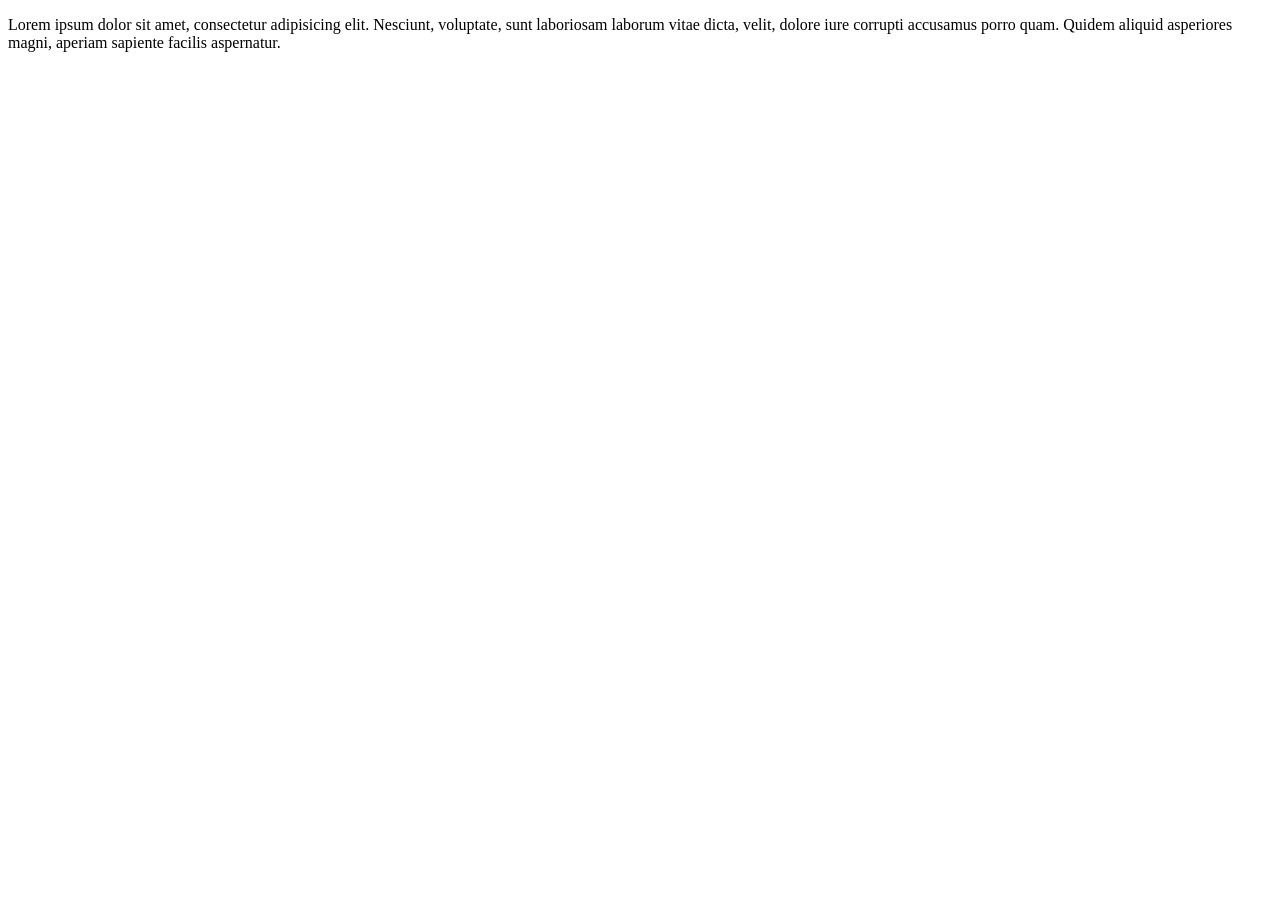
==== karma.html @ a4338d5f "intitial commit" ====
<!DOCTYPE html>
<html lang="en">
<head>
	<meta charset="UTF-8">
	<title>Document</title>
</head>
<body>
<p>Lorem ipsum dolor sit amet, consectetur adipisicing elit. Nesciunt, voluptate, sunt laboriosam laborum vitae dicta, velit, dolore iure corrupti accusamus porro quam. Quidem aliquid asperiores magni, aperiam sapiente facilis aspernatur.</p>
	
</body>
</html>
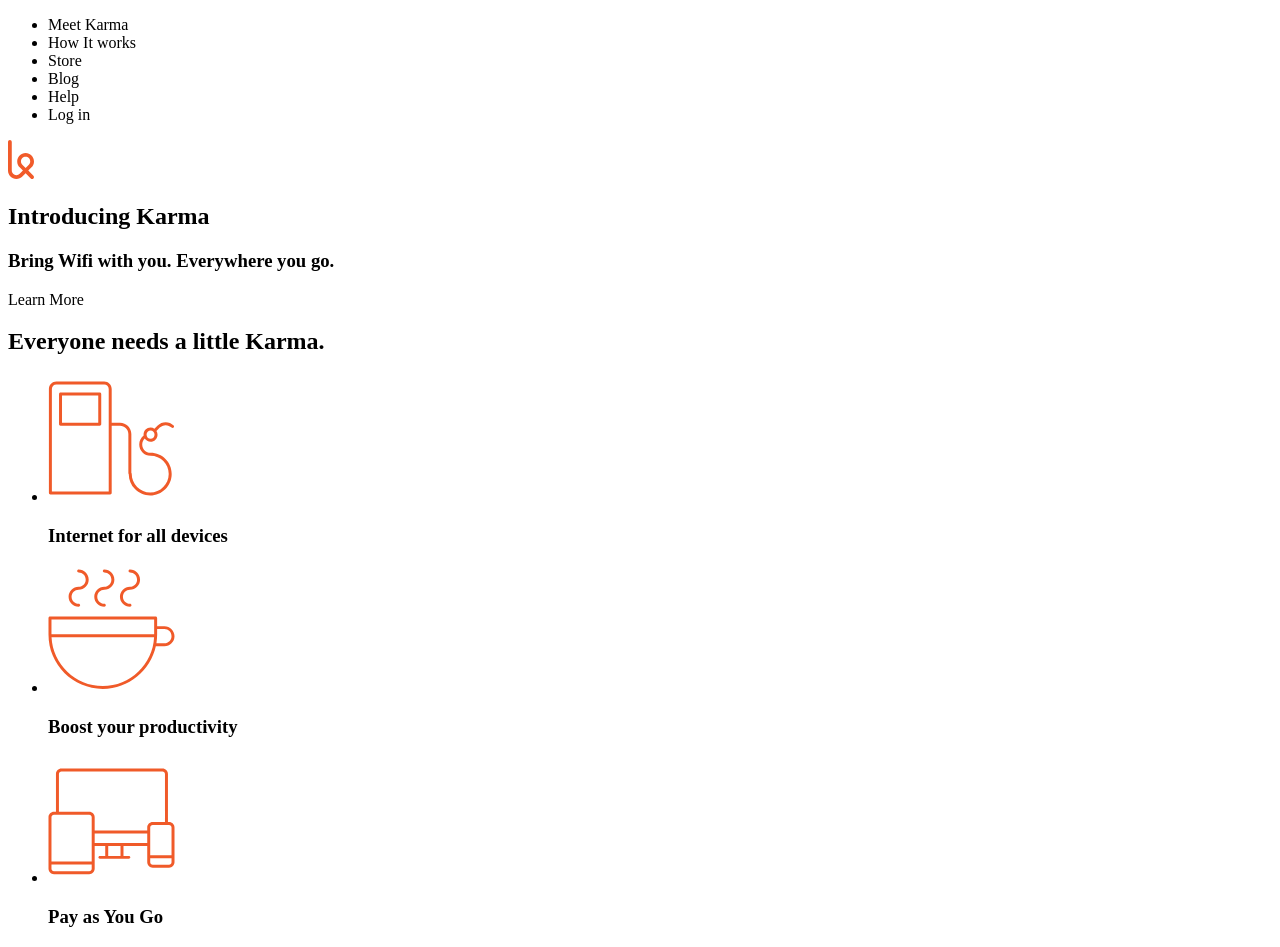
==== commit 103e3c36: "Add files and multiple CSS updates" ====
--- a/karma.html
+++ b/karma.html
@@ -2,10 +2,57 @@
 <html lang="en">
 <head>
 	<meta charset="UTF-8">
-	<title>Document</title>
+	<title>Karma Landing Page</title>
+	<link rel="stylesheet" type="text/css" href="css/normalize.css">
+	<link rel="stylesheet" href="css/style.css">
+    <link href='http://fonts.googleapis.com/css?family=Roboto:400,500,300' rel='stylesheet' type='text/css'>
+
 </head>
 <body>
-<p>Lorem ipsum dolor sit amet, consectetur adipisicing elit. Nesciunt, voluptate, sunt laboriosam laborum vitae dicta, velit, dolore iure corrupti accusamus porro quam. Quidem aliquid asperiores magni, aperiam sapiente facilis aspernatur.</p>
-	
+    <nav class="top-navigation">
+        <div class="content">
+            <ul class="links">
+                <li class="active">Meet Karma</li>
+                <li>How It works</li>
+                <li>Store</li>
+                <li>Blog</li>
+                <li>Help</li>
+                <li>Log in</li>
+            </ul>
+            <img class="logo" src="Images/karma-logo.svg" alt="Karma" width="26">
+        </div>
+    </nav>
+    <section class="background-main">
+        <div class="content">
+            <h1>Introducing Karma</h1>
+            <h3>Bring Wifi with you. Everywhere you go.</h3>
+            <div class="buttons">Learn More</div>
+        </div>
+    </section>
+    <section class="cases">
+        <section class="content">
+            <h2>Everyone needs a little Karma.</h2>
+            <ul class="devices">
+                <li>
+                    <img width="127" height="127" src="Images/icon-refill%20copy.svg" alt="Internet for all devices image">
+                    <div class="caption">
+                        <h3>Internet for all devices</h3>
+                    </div>
+                </li>
+                <li>
+                    <img width="127" height="127" src="Images/icon-coffee%20copy.svg">
+                    <div class="caption">
+                        <h3>Boost your productivity</h3>
+                    </div>
+                </li>
+                <li>
+                    <img width="127" height="127" src="Images/icon-devices%20copy.svg" alt="Pay as You Go image">
+                    <div class="caption">
+                        <h3>Pay as You Go</h3>
+                    </div>
+                </li>
+            </ul>
+        </section>
+    </section>
 </body>
 </html>
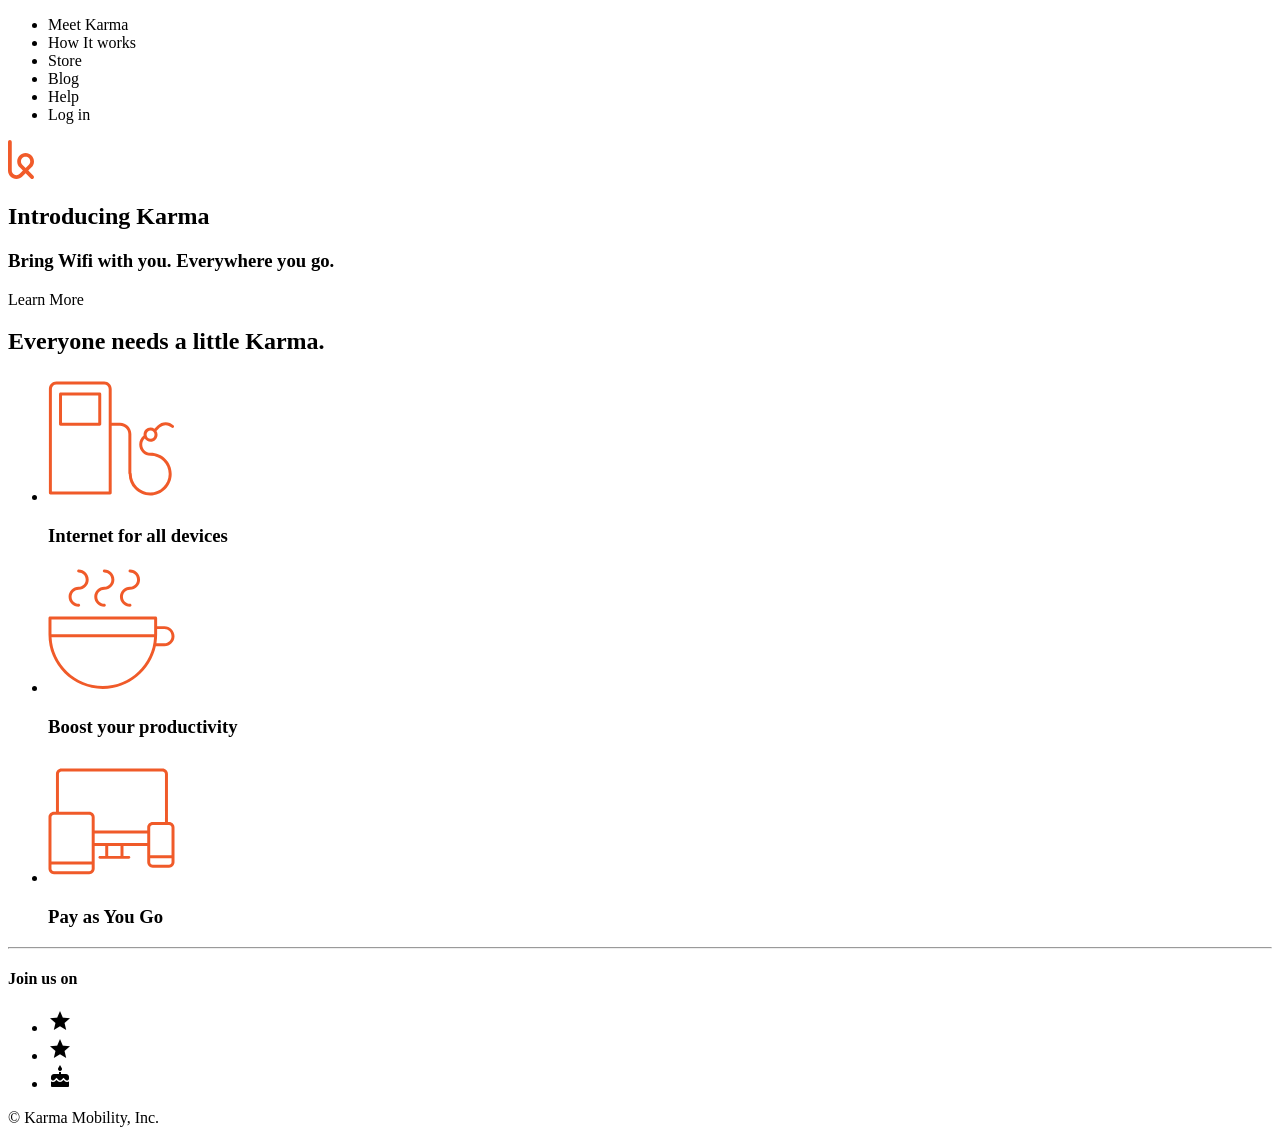
==== commit 6dae5a7c: "added footer html and css declarations" ====
--- a/karma.html
+++ b/karma.html
@@ -6,7 +6,8 @@
 	<link rel="stylesheet" type="text/css" href="css/normalize.css">
 	<link rel="stylesheet" href="css/style.css">
     <link href='http://fonts.googleapis.com/css?family=Roboto:400,500,300' rel='stylesheet' type='text/css'>
-
+    <link rel="stylesheet" href="//fonts.googleapis.com/icon?family=Material+Icons">
+    <link rel="icon" type="image/png" href="Images/favicon.ico" />
 </head>
 <body>
     <nav class="top-navigation">
@@ -54,5 +55,17 @@
             </ul>
         </section>
     </section>
+    <footer class="footer-social">
+        <div class="content">
+        <hr>
+        <h4>Join us on</h4>
+        <ul class="icons">
+            <li><i class="material-icons">star</i></li>
+            <li><i class="material-icons">star</i></li>
+            <li><i class="material-icons">cake</i></li>
+        </ul>
+            <span class="copy">© Karma Mobility, Inc.</span>
+        </div>
+    </footer>
 </body>
 </html>
